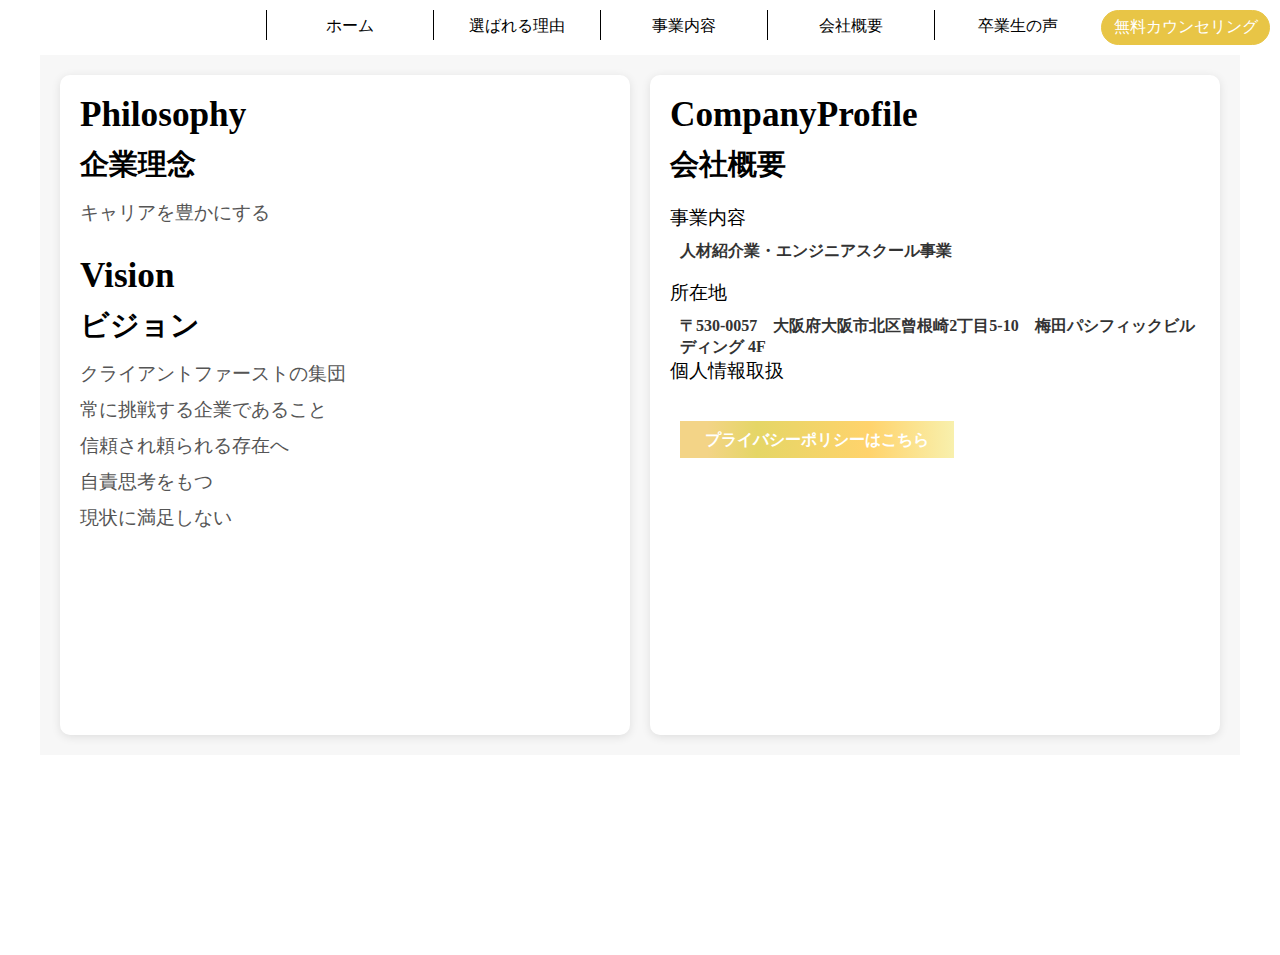
==== company.html @ bd260656 "Add files via upload" ====
<!DOCTYPE html>
<html lang="en">

<head>
    <meta charset="UTF-8">
    <meta name="viewport" content="width=device-width, initial-scale=1.0">
    <meta name="description" content="転職や副業ができる、あなただけのスキルを構築する場 キャリアテックエンジニア">
    <meta name="keywords" content="株式会社エイシー, 寺内誠将, プログラミング, IT, エイシー, エンジニア キャリアテックエンジニア">
    <link rel="stylesheet" href="style.css">
    <title>キャリアテックエンジニア</title>
    <link rel="icon" href="img/logojpg.jpg">
    <script src="main.js" defer></script>
</head>

<body>
    <header>
        <ul>
            <li><a href="index.html">ホーム</a></li>
            <li><a href="index.html#section2">選ばれる理由</a></li>
            <li><a href="company.html">事業内容</a></li>
            <li><a href="index.html#section4">会社概要</a></li>
            <li><a href="index.html#section5">卒業生の声</a></li>
            <li><a href="https://eishi-it.com/HTML/contact.html">無料カウンセリング</a></li>
        </ul>
    </header>
    <div class="container">
        <section class="area" id="section4">
            <div class="wrapper-center">
                <div class="top-2">
                    <div class="top-2-inner">
                        <div class="section section-a">
                            <h1>Philosophy</h1>
                            <h2>企業理念</h2>
                            <p>キャリアを豊かにする</p>
                        </div>


                        <div class="section">
                            <h1>Vision</h1>
                            <h2>ビジョン</h2>
                            <p>クライアントファーストの集団</p>
                            <p>常に挑戦する企業であること </p>
                            <p>信頼され頼られる存在へ</p>
                            <p>自責思考をもつ</p>
                            <p>現状に満足しない</p>
                        </div>
                        <iframe
                            src="https://www.google.com/maps/embed?pb=!1m18!1m12!1m3!1d3281.150583581101!2d135.49859662570722!3d34.67614878452983!2m3!1f0!2f0!3f0!3m2!1i1024!2i768!4f13.1!3m3!1m2!1s0x6000e7056516c591%3A0x9181d6c25d640568!2z5b-D5paO5qmL5aSn6Zm944OT44Or!5e0!3m2!1sja!2sjp!4v1688751821780!5m2!1sja!2sjp"
                            style="border:0; width: 100%;" allowfullscreen="" loading="lazy"
                            referrerpolicy="no-referrer-when-downgrade"></iframe>
                    </div>
                    <div class="top-2-inner-2">
                        <div class="section section-d" id="aboutus">
                            <h1>CompanyProfile</h1>
                            <h2>会社概要</h2>
                            <div class="list-all">
                                <dt>
                                    <dl>事業内容</dl>
                                <dd>人材紹介業・エンジニアスクール事業</dd>
                                <br>
                                <dl>所在地</dl>
                                <dd>〒530-0057　大阪府大阪市北区曾根崎2丁目5-10　梅田パシフィックビルディング 4F</dd>
                                <dl>個人情報取扱</dl> <br> <br>
                                <dd><a href="index-p.html">プライバシーポリシーはこちら</a></dd>
                                </dt>
                            </div>
                        </div>
                    </div>
                </div>
            </div>
        </section>
    </div>

</body>

</html>
---- style.css ----
* {
    margin: 0;
    padding: 0;
    box-sizing: border-box;
    list-style: none;
    text-decoration: none;
    color: black;
    font-family: serif;
}

/* ===================================================================================== */


/* header */
header {
    width: 100%;
    margin: 0 auto;
    height: 55px;
    display: flex;
}

header h6 {
    width: 20%;
    font-size: 20px;
    display: flex;
    justify-content: center;
    align-items: center;
}

header ul {
    margin-left: auto;
    width: 80%;
    display: flex;
    padding: 10px;
}

header li {
    width: 100%;
    text-align: center;
    line-height: 2;

}

header a {
    width: 100%;
    display: block;
    height: 30px;
    border-left: 1px solid black;
}

header li:last-child {
    background-color: rgb(232, 197, 70);
    border-radius: 30px;
    border: 1px solid rgb(232, 197, 70);
}

header li:last-child:hover {
    background-color: rgb(255, 255, 255);
}

header li:last-child a:hover {
    color: rgb(232, 197, 70);
}

header li:last-child a {
    color: white;
    border-left: none;
}

/* ===================================================================================== */





/* section common */

.container {
    overflow: auto;
    scroll-snap-type: y mandatory;
    height: 100vh;
}

.area {
    scroll-snap-align: start;
    height: 100vh;
    width: 100%;
    overflow: hidden;

}




/* ===================================================================================== */

/* section1   main写真 */
#section1 {
    height: 100vh;
    width: 100%;
    position: relative;
    background-image: url(img/bilding.jpg);
    background-color: rgba(255, 255, 255, 0.6);
    background-size: cover;
    background-blend-mode: lighten;
}


#section1 h1 {
    position: absolute;
    top: 30%;
    left: 15%;
    font-size: 40px;
    color: rgb(232, 197, 70);
    text-shadow: 1px 2px rgb(141, 137, 137);
}

#section1 h5 {
    position: absolute;
    top: 50%;
    left: 30%;
    font-size: 25px;
    color: rgb(62, 59, 59);
}

#section1 h2 {
    position: absolute;
    top: 10%;
    left: 30%;
    font-size: 30px;
    color: rgb(62, 59, 59);
}

#section1 a {
    position: absolute;
    top: 60%;
    left: 42%;
    background-color: rgb(232, 197, 70);
    border-radius: 30px;
    color: white;
    padding: 15px 40px;
    border: 1px solid rgb(232, 197, 70);
}

#section1 a:hover {
    background-color: white;
    border-radius: 30px;
    padding: 15px 40px;
    color: rgb(232, 197, 70);
    border: 1px solid rgb(232, 197, 70);
}

#section1 small {
    position: absolute;
    top: 68%;
    left: 38%;
}

#section1 p:nth-of-type(1) {
    position: absolute;
    bottom: 0px;
    left: 10px;
    background-color: white;
    width: 45%;
    margin: 10px;
    display: flex;
    justify-content: center;
    align-items: center;
    height: 100px;
    text-align: center;
    font-size: 30px;
    animation: backgroundChange 5s infinite;
    /* 5秒ごとに無限にアニメーション */
}

#section1 p:nth-of-type(2) {
    position: absolute;
    bottom: 0px;
    right: 10px;
    background-color: white;
    width: 45%;
    margin: 10px;
    display: flex;
    justify-content: center;
    align-items: center;
    height: 100px;
    text-align: center;
    font-size: 30px;

    animation: backgroundChange 5s infinite;
    /* 5秒ごとに無限にアニメーション */
}

#section1 p>span {
    color: red;
    padding: 5px;
    font-weight: bold
}

@keyframes backgroundChange {
    0% {
        background-color: rgb(232, 197, 70);
        color: white;
        border: 3px solid white;
    }

    25% {
        background-color: #f0f8ff;
        color: black;
        border: 3px solid rgb(54, 48, 48);
    }

    50% {
        background-color: rgb(54, 48, 48);
        color: rgb(232, 197, 70);
        border: 3px solid rgb(232, 197, 70);
    }

    75% {
        background-color: #f0f8ff;
        color: black;
        border: 3px solid rgb(54, 48, 48);
    }

    100% {
        background-color: rgb(232, 197, 70);
        color: white;
        border: 3px solid white;
    }
}




/* ===================================================================================== */
/* section2 　　*/
/* こんなお悩みはありませんか？ */
#section2 {
    width: 100%;
    height: 100vh;
    background-image: url(img/woman.jpg);
    background-size: cover;
    background-color: rgba(251, 251, 159, 0.239);
    background-blend-mode: lighten;
}

#section2 h3 {
    text-align: center;
    padding: 35px 0;
    font-size: 35px;
}

#section2 .qaBoxs {
    padding: 30px 5px;
    display: flex;
    flex-wrap: wrap;
    gap: 16px;
}

#section2 .qaBox {
    background: rgb(19, 70, 201);
    background: linear-gradient(90deg, rgb(243, 212, 135) 10%, rgb(229, 214, 102) 28%, rgb(255, 211, 108) 69%, rgb(248, 240, 173) 100%);
    width: calc((100% - 32px) / 3);
    height: 150px;
    padding: 35px;
    border: 3px solid rgba(97, 92, 92, 0.737);
}

#section2 .qaBox h4 {
    color: white;
    text-align: center;
    text-shadow: 1px 2px rgb(141, 137, 137);
    font-size: 29px;
}


/* ===================================================================================== */


/* 選ばれる理由 */
.choice {
    width: 100%;
    height: auto;
    padding: 9px;
    background: linear-gradient(90deg, rgb(243, 212, 135) 10%, rgb(229, 214, 102) 28%, rgb(255, 211, 108) 69%, rgb(248, 240, 173) 100%);
}

.choice h1 {
    text-align: center;
    font-size: 24px;
    padding: 8px;
}

.explanation {
    width: 60%;
    margin: 0 auto;
    background-color: white;
    display: flex;
    justify-content: space-around;
}

.explanation p {
    width: 70%;
    text-align: center;
    line-height: 2;
    display: flex;
    justify-content: center;
    align-items: center;
    font-size: 13px;
    padding: 10px;
}

.explanation img {
    width: 30%;
}

/* ===================================================================================== */



/* section3*/


#section3 h1 {
    text-align: center;
    padding: 20px 0;
}

#section3 h2 {
    text-align: center;
    background: rgb(19, 70, 201);
    background: linear-gradient(90deg, rgba(55, 102, 219, 0.844) 10%, rgb(133, 159, 230) 28%, rgb(190, 204, 244) 69%, rgba(206, 195, 246, 1) 100%);
    padding: 20px 0;

}

#section3 p {
    text-align: center;
    width: 70%;
    line-height: 2.2;
    margin: 0 auto 10px;
}


#section3 ul {
    text-align: center;
    width: 70%;
    margin: 0px auto 34px;
    display: flex;
    flex-wrap: wrap;
    gap: 8px;

    li {
        width: calc((100% - 16px) / 3);
        background: linear-gradient(90deg, rgb(243, 212, 135) 10%, rgb(229, 214, 102) 28%, rgb(255, 211, 108) 69%, rgb(248, 240, 173) 100%);
        color: white;
        text-shadow: 1px 2px rgb(92, 87, 87);
        padding: 20px 0;
        font-size: 19px;
        height: auto;
        display: flex;
        justify-content: center;
        align-items: center;
    }
}

/* ===================================================================================== */



/* section3*/
.school {
    width: 100%;
    height: 100vh;
    background-image: url(img/pg.jpg);
    background-size: cover;
    background-color: rgba(255, 255, 255, 0.814);
    background-blend-mode: lighten;

}

.school h2 {
    text-align: center;
    padding: 20px 0;
}

.school ul {
    text-align: center;
    width: 90%;
    padding: 15px;

    li {
        width: 70%;
        display: flex;
        text-align: left;
        align-items: center;
        margin: 0 auto;
        padding: 14px 0;
    }
}

.school-inner {
    display: flex;
    line-height: 1.9;
    width: 100%;
    text-align: center;
}

.school-inner1 {
    width: 50%;
    padding: 10px;
    border: 1px solid black;
    margin: 5px;

}

.school-inner2 {
    width: 50%;
    padding: 10px;
    border: 1px solid black;
    margin: 5px;
}


/* ===================================================================================== */



/* sectio3/4*/
/* Q&A */
.qa {
    width: 80%;
    margin: 0 auto;
    font-family: Arial, sans-serif;
}

.qa-inner {
    margin-top: 20px;
}

#qa h3 {
    text-align: center;
    padding: 20px 0;
    font-size: 24px;
}

.inner-1 dl {
    border: 1px solid #ccc;
    border-radius: 5px;
    overflow: hidden;
    margin-bottom: 10px;
}

.inner-1 dt {
    background-color: #f7f7f7;
    padding: 15px;
    font-weight: bold;
    cursor: pointer;
    position: relative;
}

.inner-1 dt::after {
    content: '+';
    font-size: 18px;
    position: absolute;
    right: 20px;
    top: 50%;
    transform: translateY(-50%);
    transition: transform 0.2s ease;
}

.inner-1 dt.active::after {
    content: '-';
}

.inner-1 dd {
    padding: 15px;
    background-color: #fff;
    display: none;
    border-top: 1px solid #ccc;
}

.inner-1 dd.show {
    display: block;
}





/* ===================================================================================== */


/* section4 */
/* 全体レイアウト */
.wrapper-center {
    display: flex;
    flex-direction: column;
    align-items: center;
    justify-content: center;
    margin: 0 auto;
    padding: 20px;
    max-width: 1200px;
    background-color: #f7f7f7;
}

/* top-2セクションのレイアウト  */
.top-2 {
    display: flex;
    flex-wrap: wrap;
    justify-content: space-between;
    gap: 20px;
    width: 100%;
}

/* top-2-inner: セクションラップ  */
.top-2-inner,
.top-2-inner-2 {
    flex: 1;
    background-color: #fff;
    padding: 20px;
    border-radius: 10px;
    box-shadow: 0 2px 10px rgba(0, 0, 0, 0.1);
}

/* 各セクションのスタイル  */
.section {
    margin-bottom: 30px;
}

.section h1 {
    font-size: 2.2rem;
    color: linear-gradient(90deg, rgb(243, 212, 135) 10%, rgb(229, 214, 102) 28%, rgb(255, 211, 108) 69%, rgb(248, 240, 173) 100%);
    margin-bottom: 10px;
}

.section h2 {
    font-size: 1.8rem;
    color: linear-gradient(90deg, rgb(243, 212, 135) 10%, rgb(229, 214, 102) 28%, rgb(255, 211, 108) 69%, rgb(248, 240, 173) 100%);
    margin-bottom: 15px;
}

.section p {
    font-size: 1.2rem;
    margin-bottom: 10px;
    color: #555;
}

/* 会社概要リストのスタイル  */
.list-all {
    margin-top: 20px;
}

.list-all dl {
    font-size: 1.2rem;
    margin-bottom: 10px;
}

.list-all dd {
    margin-left: 10px;
    color: #333;
    font-weight: bold;
}

.list-all a {
    color: white;
    text-decoration: none;
    padding: 10px 25px;
    background: linear-gradient(90deg, rgb(243, 212, 135) 10%, rgb(229, 214, 102) 28%, rgb(255, 211, 108) 69%, rgb(248, 240, 173) 100%);
}

.list-all a:hover {
    text-decoration: underline;
}

/* Google Map のスタイル  */
.top-2-inner-2 iframe {
    border: none;
    width: 100%;
    height: 700px;
    border-radius: 10px;
}



/* ===================================================================================== */
/* JS　API */
.animate {
    opacity: 0;
    transition: opacity 2.4s, transform 3s;
}

.animate.sl {
    transform: translateX(-600px);
}

.animate.sr {
    transform: translateX(400px);
}


.animate.appear {
    opacity: 1;
    transform: none;
}

/* ===================================================================================== */


/* footer */
footer {

    border-top: 1px solid;
    width: 100%;
    margin: 30px auto 0;
    height: auto;
    background-color: rgb(255, 255, 255);
}

footer img {
    width: 20%;
}

footer ul {
    margin-left: auto;
    width: 100%;
    display: flex;
    padding: 10px;

}

footer li {
    width: 100%;
    text-align: center;
    line-height: 2;

}

footer a {
    width: 100%;
    display: block;
    height: 30px;
    border-left: 1px solid black;
}

footer li:last-child {
    background-color: rgb(232, 197, 70);
    border-radius: 30px;
    border: 1px solid rgb(232, 197, 70);
}

footer li:last-child:hover {
    background-color: rgb(255, 255, 255);
}

footer li:last-child a:hover {
    color: rgb(232, 197, 70);
}

footer li:last-child a {
    color: white;
    border-left: none;
}
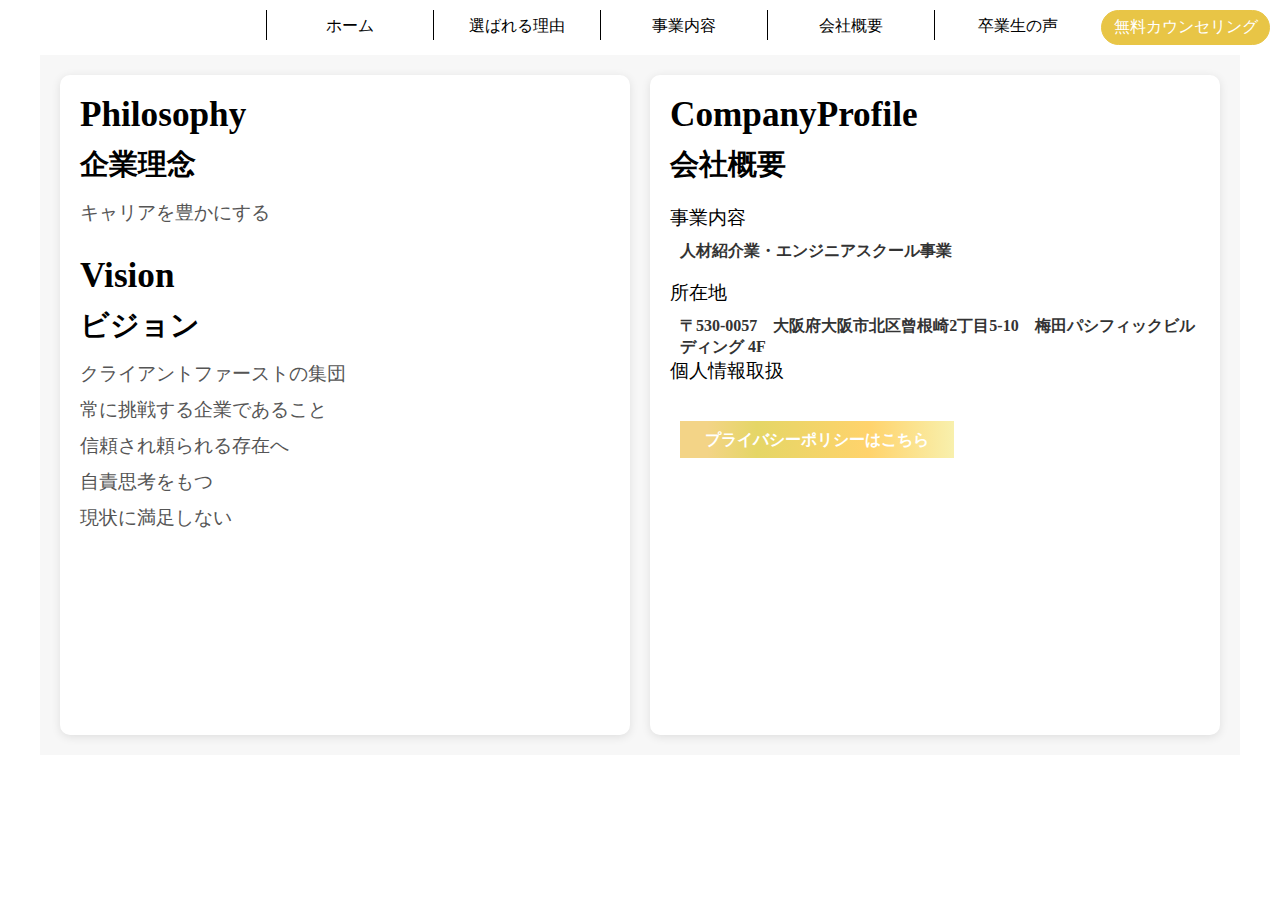
==== commit 73d93aaf: "Add files via upload" ====
--- a/company.html
+++ b/company.html
@@ -10,6 +10,21 @@
     <title>キャリアテックエンジニア</title>
     <link rel="icon" href="img/logojpg.jpg">
     <script src="main.js" defer></script>
+    <style>
+        .container {
+            overflow: auto;
+            scroll-snap-type: y mandatory;
+            height:auto;
+        }
+
+        .area {
+            scroll-snap-align: start;
+            height: auto;
+            width: 100%;
+            overflow: hidden;
+
+        }
+    </style>
 </head>
 
 <body>
@@ -17,8 +32,8 @@
         <ul>
             <li><a href="index.html">ホーム</a></li>
             <li><a href="index.html#section2">選ばれる理由</a></li>
-            <li><a href="company.html">事業内容</a></li>
-            <li><a href="index.html#section4">会社概要</a></li>
+            <li><a href="index.html#section3">事業内容</a></li>
+            <li><a href="company.html">会社概要</a></li>
             <li><a href="index.html#section5">卒業生の声</a></li>
             <li><a href="https://eishi-it.com/HTML/contact.html">無料カウンセリング</a></li>
         </ul>
--- a/style.css
+++ b/style.css
@@ -660,4 +660,693 @@
 footer li:last-child a {
     color: white;
     border-left: none;
+}
+
+
+
+
+
+
+
+
+
+
+
+
+
+
+
+
+
+
+
+
+
+
+
+
+
+
+
+
+
+
+
+
+
+
+
+
+
+/* 1435px以下 */
+@media(min-width:1200px) and (max-width:1435px) {
+    #section2 .qaBox {
+        height: 180px;
+    }
+
+
+
+    .choice {
+        height: 285px;
+    }
+
+    .explanation {
+        width: 80%;
+        margin: 0 auto;
+    }
+
+
+
+    #section3 p {
+        width: 100%;
+        line-height: 2;
+        margin: 0 auto 40px;
+    }
+
+
+
+    .school ul {
+        width: 80%;
+        padding: 15px;
+        margin: 0 auto;
+
+        li {
+            width: 100%;
+            margin: 0 auto;
+            padding: 14px 0;
+        }
+    }
+}
+
+/* 1199px以下 */
+@media(min-width:1000px) and (max-width:1199px) {
+    header h6 {
+        font-size: 15px;
+    }
+
+    header li:last-child a {
+        font-size: 12px;
+        display: flex;
+        align-items: center;
+        justify-content: center;
+    }
+
+    #section1 h1 {
+        left: 8%;
+        font-size: 35px;
+    }
+
+    #section1 h5 {
+        left: 25%;
+        font-size: 25px;
+    }
+
+    #section1 h2 {
+        left: 25%;
+    }
+
+    #section1 small {
+        position: absolute;
+        top: 73%;
+        left: 35%;
+    }
+
+    #section1 p:nth-of-type(1) {
+        bottom: 5px;
+    }
+
+    #section1 p:nth-of-type(2) {
+        bottom: 5px;
+    }
+
+
+    #section2 .qaBox {
+        width: calc((100% - 16px) / 2);
+        height: auto;
+        padding: 10px;
+        border: 3px solid rgba(97, 92, 92, 0.737);
+    }
+
+    #section2 .qaBox h4 {
+        font-size: 26px;
+    }
+
+
+
+
+
+
+
+
+    /* 選ばれる理由 */
+    .choice h1 {
+        font-size: 20px;
+    }
+
+    .explanation {
+        width: 80%;
+    }
+
+    .explanation p {
+        width: 100%;
+        text-align: center;
+        line-height: 1.4;
+        display: flex;
+        justify-content: center;
+        align-items: center;
+        font-size: 13px;
+        padding: 5px;
+    }
+
+    .explanation img {
+        width: 30%;
+    }
+
+
+
+
+
+    #section3 h1 {
+        padding: 10px 0;
+    }
+
+    #section3 h2 {
+        padding: 10px 0;
+
+    }
+
+    #section3 p {
+        text-align: center;
+        width: 100%;
+        line-height: 1.8;
+        margin: 0 auto 10px;
+    }
+
+
+    #section3 ul {
+        width: 100;
+
+        li {
+            width: calc((100% - 16px) / 3);
+            background: linear-gradient(90deg, rgb(243, 212, 135) 10%, rgb(229, 214, 102) 28%, rgb(255, 211, 108) 69%, rgb(248, 240, 173) 100%);
+            color: white;
+            text-shadow: 1px 2px rgb(92, 87, 87);
+            padding: 10px 0;
+            font-size: 19px;
+        }
+    }
+
+
+
+
+
+
+    .school ul {
+        text-align: center;
+        width: 90%;
+        padding: 15px;
+
+        li {
+            width: 100%;
+            padding: 9px 0;
+        }
+    }
+
+    .school-inner {
+        line-height: 1;
+    }
+
+    .school-inner1 {
+        width: 50%;
+        padding: 10px;
+        border: 1px solid black;
+        margin: 5px;
+
+    }
+
+    .school-inner2 {
+        width: 50%;
+        padding: 10px;
+        border: 1px solid black;
+        margin: 5px;
+    }
+
+}
+
+
+
+
+/* 400px以下 */
+@media(min-width:380px) and (max-width:400px) {
+
+    /* header */
+    header {
+        flex-direction: column;
+        height: 80px;
+    }
+
+    header h6 {
+        width: 100%;
+    }
+
+    header ul {
+        width: 100%;
+    }
+
+    header li {
+        width: 100%;
+        line-height: 2.6;
+    }
+
+    header a {
+        font-size: 10px;
+    }
+
+    header a {
+        font-size: 10px;
+    }
+
+    header li:last-child a {
+        font-size: 6px;
+        line-height: 4.7;
+    }
+
+
+    #section1 h2 {
+        position: absolute;
+        top: 5%;
+        left: 5%;
+        font-size: 20px;
+        color: rgb(62, 59, 59);
+    }
+
+    #section1 h1 {
+        position: absolute;
+        top: 15%;
+        left: 3%;
+        font-size: 15px;
+    }
+
+    #section1 h5 {
+        position: absolute;
+        top: 25%;
+        left: 7%;
+        font-size: 15px;
+        color: rgb(62, 59, 59);
+    }
+
+    #section1 a {
+        position: absolute;
+        top: 40%;
+        left: 21%;
+        background-color: rgb(232, 197, 70);
+        border-radius: 30px;
+        color: white;
+        padding: 15px 40px;
+        border: 1px solid rgb(232, 197, 70);
+    }
+
+    #section1 small {
+        position: absolute;
+        top: 50%;
+        left: 5%;
+    }
+
+    #section1 p:nth-of-type(1) {
+        position: absolute;
+        bottom: 60px;
+        left: 8px;
+        background-color: white;
+        width: 45%;
+        margin: 10px;
+        font-size: 8px;
+        /* 5秒ごとに無限にアニメーション */
+    }
+
+    #section1 p:nth-of-type(2) {
+        position: absolute;
+        bottom: 60px;
+        right: 8px;
+        background-color: white;
+        width: 45%;
+        font-size: 10px;
+        animation: backgroundChange 5s infinite;
+        /* 5秒ごとに無限にアニメーション */
+    }
+
+
+
+
+
+
+
+
+    #section2 h3 {
+        padding: 5px;
+        font-size: 20px;
+    }
+
+    #section2 .qaBoxs {
+        padding: 10px 5px;
+        gap: 8px;
+    }
+
+    #section2 .qaBox {
+        background: rgb(19, 70, 201);
+        background: linear-gradient(90deg, rgb(243, 212, 135) 10%, rgb(229, 214, 102) 28%, rgb(255, 211, 108) 69%, rgb(248, 240, 173) 100%);
+        width: 100%;
+        height: auto;
+        padding: 5px 10px;
+        border: 3px solid rgba(97, 92, 92, 0.737);
+    }
+
+    #section2 .qaBox h4 {
+        color: white;
+        text-shadow: none;
+        text-align: center;
+        font-size: 13px;
+    }
+
+
+
+
+
+
+
+    /* 選ばれる理由 */
+    .choice h1 {
+        font-size: 15px;
+        padding: 0px;
+    }
+    .choice.animate{
+        transform: none;
+        opacity: 1;
+    }
+    .explanation {
+        width: 100%;
+        flex-direction: column;
+    }
+
+    .explanation p {
+        width: 100%;
+        text-align: center;
+        line-height: 1.2;
+        font-size: 8px;
+        padding: 10px;
+        background-size: cover;
+    }
+
+    .explanation img {
+        width: 100%;
+        height: 100px;
+    }
+
+
+
+
+
+
+    /* section3*/
+
+
+    #section3 h1 {
+        font-size: 15px;
+        padding: 10px 0;
+    }
+
+
+    #section3 p {
+
+        width: 100%;
+        line-height: 1.3;
+        padding: 5px;
+        font-size: 10px;
+
+    }
+
+
+    #section3 ul {
+        text-align: center;
+        width: 100%;
+        margin: 0px auto 20px;
+        display: flex;
+        flex-wrap: wrap;
+        gap: 8px;
+
+        li {
+            width: calc((100% - 8px) / 2);
+            background: linear-gradient(90deg, rgb(243, 212, 135) 10%, rgb(229, 214, 102) 28%, rgb(255, 211, 108) 69%, rgb(248, 240, 173) 100%);
+            color: white;
+            text-shadow: 1px 2px rgb(92, 87, 87);
+            padding: 10px 0;
+            font-size: 10px;
+            height: 40px;
+
+        }
+    }
+
+
+
+
+
+
+
+
+
+
+    .school h2 {
+        padding: 10px 0;
+    }
+
+    .school ul {
+        text-align: center;
+        width: 100%;
+        padding: 5px;
+
+        li {
+            width: 100%;
+            font-size: 10px;
+            padding: 0;
+            display: block;
+        }
+    }
+
+
+
+    .school-inner1 {
+        width: 50%;
+        padding: 10px;
+        border: 1px solid black;
+        margin: 5px;
+
+    }
+
+    .school-inner2 {
+        width: 50%;
+        padding: 10px;
+        border: 1px solid black;
+        margin: 5px;
+        font-size: 20px
+    }
+
+    .school h2 {
+        font-size: 10px;
+    }
+
+    .school-inner1 p {
+        font-size: 10px;
+    }
+
+    .school-inner2 p {
+        font-size: 10px;
+    }
+
+
+
+
+
+/* Q&A */
+.qa {
+    width: 90%;
+}
+
+.qa-inner {
+    margin-top: 10px;
+}
+
+#qa h3 {
+    text-align: center;
+    padding: 10px 0;
+    font-size: 20px;
+}
+
+.inner-1 dl {
+    border: 1px solid #ccc;
+    border-radius: 5px;
+    overflow: hidden;
+    margin-bottom: 10px;
+}
+
+.inner-1 dt {
+    background-color: #f7f7f7;
+    padding: 15px;
+    font-weight: bold;
+    cursor: pointer;
+    position: relative;
+    font-size: 7px;
+}
+
+
+.inner-1 dt::after {
+    content: '+';
+    font-size: 10px;
+    position: absolute;
+    right: 20px;
+    top: 50%;
+    transform: translateY(-50%);
+    transition: transform 0.2s ease;
+}
+
+.inner-1 dt.active::after {
+    content: '-';
+}
+
+.inner-1 dd {
+    padding: 15px;
+    background-color: #fff;
+    display: none;
+    border-top: 1px solid #ccc;
+    font-size: 7px;
+}
+
+.inner-1 dd.show {
+    display: block;
+}
+
+/* footer */
+footer {
+
+    border-top: 1px solid;
+    width: 100%;
+    margin: 30px auto 0;
+    height: auto;
+    background-color: rgb(255, 255, 255);
+}
+
+footer img {
+    width: 20%;
+}
+
+footer ul {
+    margin-left: auto;
+    width: 100%;
+    display: flex;
+    padding: 10px;
+
+}
+
+footer li {
+    width: 100%;
+    text-align: center;
+    line-height: 3;
+    font-size: 10px;
+
+}
+
+footer a {
+    font-size: 6px;
+    line-height: 5;
+}
+
+
+
+
+/* section4 */
+/* 全体レイアウト */
+.wrapper-center {
+    display: flex;
+    flex-direction: column;
+    align-items: center;
+    justify-content: center;
+    margin: 0 auto;
+    padding: 20px;
+    max-width: 1200px;
+    background-color: #f7f7f7;
+}
+
+/* top-2セクションのレイアウト  */
+.top-2 {
+flex-direction: column;
+}
+
+/* top-2-inner: セクションラップ  */
+.top-2-inner,
+.top-2-inner-2 {
+    flex: 1;
+    background-color: #fff;
+    padding: 20px;
+    border-radius: 10px;
+    box-shadow: 0 2px 10px rgba(0, 0, 0, 0.1);
+}
+
+/* 各セクションのスタイル  */
+.section {
+    margin-bottom: 30px;
+}
+
+.section h1 {
+    font-size: 1rem;
+    color: linear-gradient(90deg, rgb(243, 212, 135) 10%, rgb(229, 214, 102) 28%, rgb(255, 211, 108) 69%, rgb(248, 240, 173) 100%);
+    margin-bottom: 10px;
+}
+
+.section h2 {
+    font-size: 1.8rem;
+    color: linear-gradient(90deg, rgb(243, 212, 135) 10%, rgb(229, 214, 102) 28%, rgb(255, 211, 108) 69%, rgb(248, 240, 173) 100%);
+    margin-bottom: 15px;
+}
+
+.section p {
+    font-size: 1rem;
+    margin-bottom: 10px;
+    color: #555;
+}
+
+/* 会社概要リストのスタイル  */
+.list-all {
+    margin-top: 0px;
+}
+
+.list-all dl {
+    font-size: 0.7rem;
+    margin-bottom: 10px;
+}
+
+.list-all dd {
+    margin-left: 10px;
+    font-size: 0.8rem;
+    color: #333;
+    font-weight: bold;
+}
+
+.list-all dd a {
+    color: white;
+    text-decoration: none;
+    padding: 10px 35px;
+    background: linear-gradient(90deg, rgb(243, 212, 135) 10%, rgb(229, 214, 102) 28%, rgb(255, 211, 108) 69%, rgb(248, 240, 173) 100%);
+}
+
+.list-all a:hover {
+    text-decoration: underline;
+}
+
+/* Google Map のスタイル  */
+.top-2-inner-2 iframe {
+    border: none;
+    width: 100%;
+    height: 700px;
+    border-radius: 10px;
+}
+
+
 }